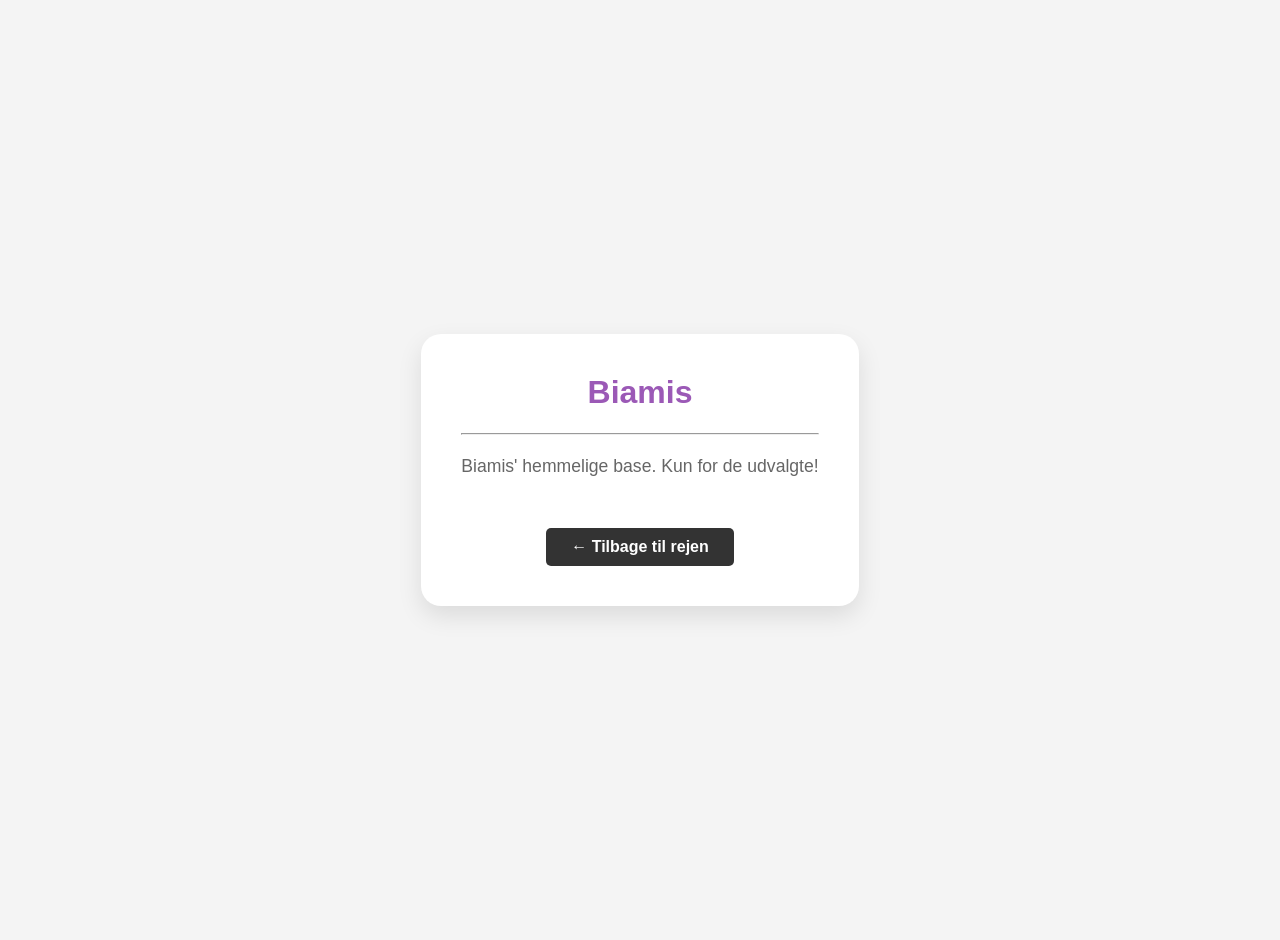
==== biamis.html @ 1aebd923 "Create biamis.html" ====
<!DOCTYPE html>
<html lang="da">
<head>
    <meta charset="UTF-8">
    <meta name="viewport" content="width=device-width, initial-scale=1.0">
    <title>Biamis Kanal</title>
    <style>
        body { font-family: 'Segoe UI', Tahoma, Geneva, Verdana, sans-serif; background-color: #f4f4f4; display: flex; flex-direction: column; align-items: center; justify-content: center; min-height: 100vh; margin: 0; padding: 20px; }
        .container { background: white; padding: 40px; border-radius: 20px; box-shadow: 0 10px 25px rgba(0,0,0,0.1); text-align: center; max-width: 500px; }
        h1 { color: #9b59b6; margin-top: 0; }
        p { color: #666; line-height: 1.6; font-size: 1.1rem; }
        .back-btn { display: inline-block; margin-top: 30px; padding: 10px 25px; background-color: #333; color: white; text-decoration: none; border-radius: 5px; font-weight: bold; }
        .back-btn:hover { background-color: #555; }
    </style>
</head>
<body>
    <div class="container">
        <h1>Biamis</h1>
        <hr>
        <p>Biamis' hemmelige base. Kun for de udvalgte!</p>
        <a href="index.html" class="back-btn">← Tilbage til rejen</a>
    </div>
</body>
</html>
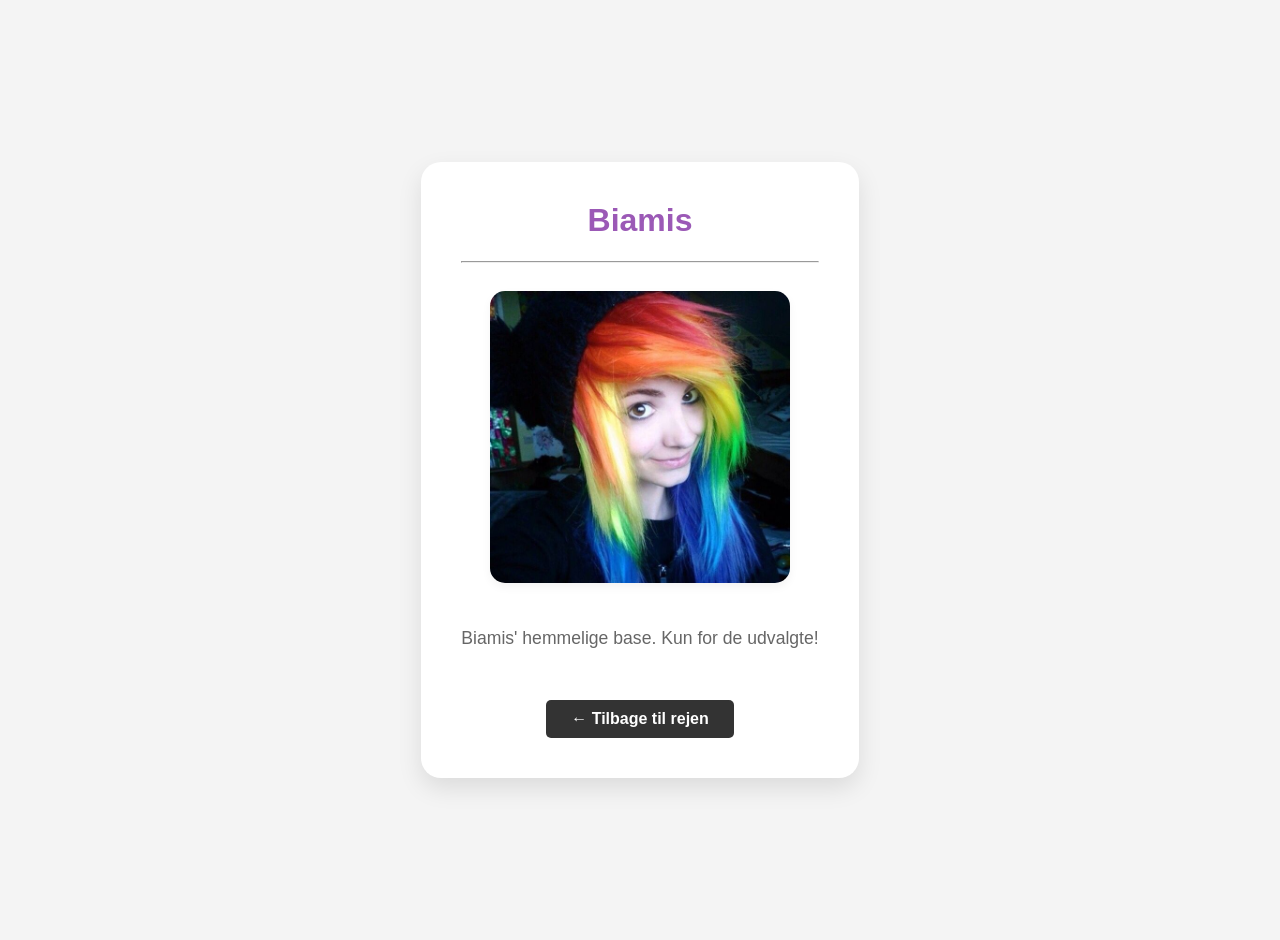
==== commit dd969865: "Update biamis.html" ====
--- a/biamis.html
+++ b/biamis.html
@@ -9,6 +9,16 @@
         .container { background: white; padding: 40px; border-radius: 20px; box-shadow: 0 10px 25px rgba(0,0,0,0.1); text-align: center; max-width: 500px; }
         h1 { color: #9b59b6; margin-top: 0; }
         p { color: #666; line-height: 1.6; font-size: 1.1rem; }
+        
+        /* Tilføjet styling til billedet */
+        .profile-pic {
+            width: 100%;
+            max-width: 300px; /* Juster denne for at gøre billedet større/mindre */
+            border-radius: 15px;
+            margin: 20px 0;
+            box-shadow: 0 4px 10px rgba(0,0,0,0.05);
+        }
+
         .back-btn { display: inline-block; margin-top: 30px; padding: 10px 25px; background-color: #333; color: white; text-decoration: none; border-radius: 5px; font-weight: bold; }
         .back-btn:hover { background-color: #555; }
     </style>
@@ -17,6 +27,9 @@
     <div class="container">
         <h1>Biamis</h1>
         <hr>
+        
+        <img src="biamisbillede.png" alt="Billede af Biamis" class="profile-pic">
+        
         <p>Biamis' hemmelige base. Kun for de udvalgte!</p>
         <a href="index.html" class="back-btn">← Tilbage til rejen</a>
     </div>
